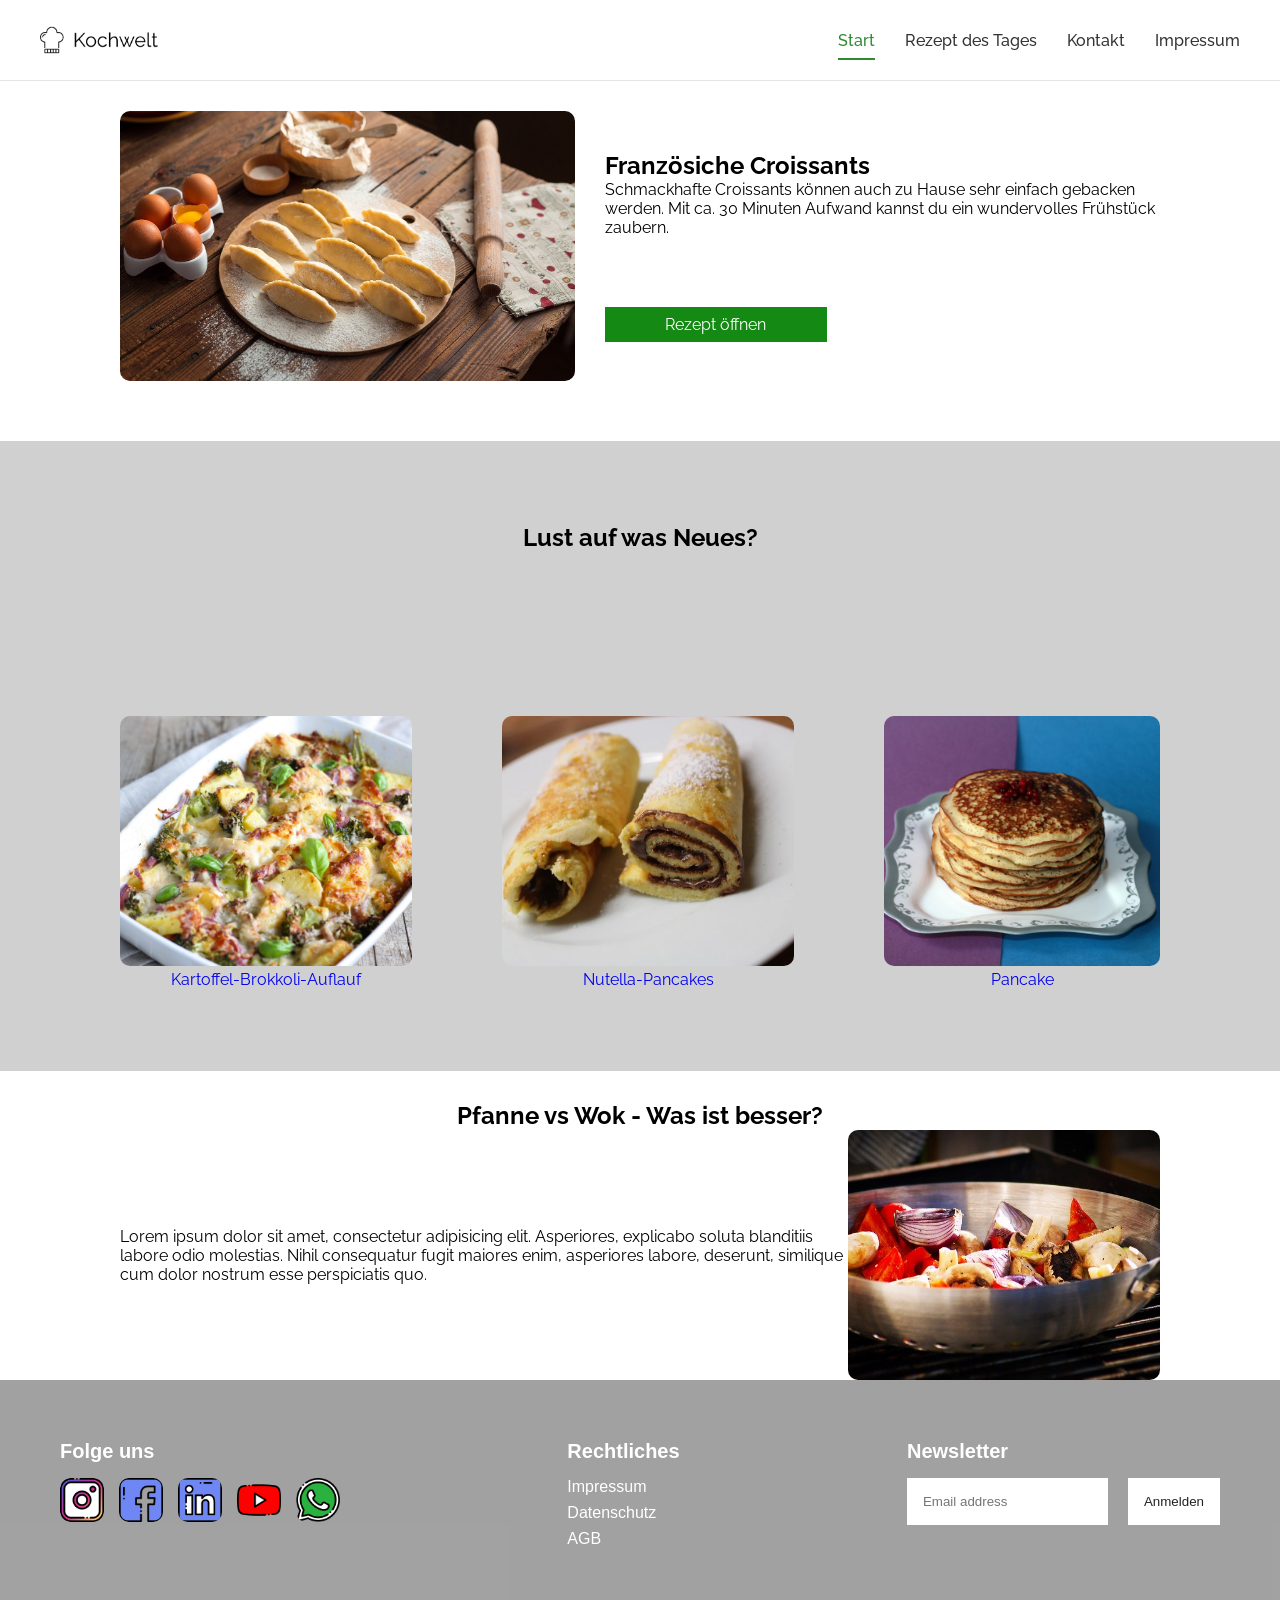
==== index.html @ 10989013 "change index.html" ====
<!doctype html>
<html lang="en">
  <head>
    <meta charset="UTF-8" />
    <meta name="viewport" content="width=device-width, initial-scale=1.0" />
    <title>Kochwelt</title>
    <link rel="icon" type="image/svg+xml" href="./assets/img/logo_small.png" />
    <link rel="stylesheet" href="./css/style.css" />
    <link rel="stylesheet" href="./css/fonts.css" />
  </head>

  <body>
    <header>
      <nav class="navbar">
        <div class="nav-inner">
          <a href="#top" class="logo">
            <img src="assets/img/logo.png" alt="Kochwelt" />
          </a>

          <ul class="nav-links">
            <li><a href="#home" class="active">Start</a></li>
            <li><a href="./pages/bestoftheday.html">Rezept des Tages</a></li>
            <li><a href="/pages/kontakt.html">Kontakt</a></li>
            <li><a href="#Impressum">Impressum</a></li>
          </ul>
        </div>
      </nav>
    </header>
    <main>
      <section class="hero">
        <img
          class="picture-croissant"
          src="./assets/img/croissant.jpg"
          alt="croissant"
        />
        <div class="hero-text">
          <h2 class="heading-hero">Französiche Croissants</h2>
          <p class="text-hero">
            Schmackhafte Croissants können auch zu Hause sehr einfach
            gebacken<br />
            werden. Mit ca. 30 Minuten Aufwand kannst du ein wundervolles
            Frühstück zaubern.
          </p>

          <a class="button-hero" href="./pages/bestoftheday.html">Rezept öffnen</a>
        </div>
      </section>
      <section class="recipe-section">
        <h2 class="heading-section">Lust auf was Neues?</h2>
        <div class="picture-box">
          <div class="recipe">
            <a href="./pages/auflauf.html">
              <img
                class="picture-section"
                src="./assets/img/Kartoffel-Brokkoli-Auflauf.jpg"
                alt="croissant"
            /></a>
            <a class="picture-link" href="./pages/auflauf.html"
              >Kartoffel-Brokkoli-Auflauf</a
            >
          </div>
          <div class="recipe">
            <a href="./pages/nutella-pancakes.html">
              <img
                class="picture-section"
                src="./assets/img/nutella-pancakes.jpg"
                alt="nutella-pancakes"
            /></a>
            <a class="picture-link" href="./pages/nutella-pancakes.html"
              >Nutella-Pancakes
            </a>
          </div>

         <div class="recipe">
            <a href="./pages/pancake.html">
              <img
                class="picture-section"
                src="./assets/img/pancake.jpg"
                alt="Pancake"
            /></a>
            <a class="picture-link" href="./pages/pancake.html"
              >Pancake</a
            >
          </div>
        </div>
      </section>
      <section class="wok-section">
        <h2 class="heading-wok">Pfanne vs Wok - Was ist besser?</h2>
        <div class="wok-box">
          <p class="text-wok">
            Lorem ipsum dolor sit amet, consectetur adipisicing elit.
            Asperiores, explicabo soluta blanditiis labore odio molestias. Nihil
            consequatur fugit maiores enim, asperiores labore, deserunt,
            similique cum dolor nostrum esse perspiciatis quo.
          </p>
          <img class="picture-wok" src="./assets/img/wok.jpg" alt="wok" />
        </div>
      </section>
           
       
    </main>

    <footer class="footer">
      <!-- Social Media -->
      <div class="footer-bereich">
        <h4>Folge uns</h4>

        <div class="footer-icons">
          <a href="https://www.instagram.com/" target="_blank"
            ><img src="../assets/img/instagram.png" alt="Instagram"
          /></a>
          <a href="https://www.facebook.com/" target="_blank"
            ><img src="../assets/img/facebook.png" alt="Facebook"
          /></a>
          <a href="https://www.linkedin.com/" target="_blank"
            ><img src="../assets/img/linkedin.png" alt="LinkedIn"
          /></a>
          <a href="https://youtube.com/" target="_blank"
            ><img src="../assets/img/youtube.png" alt="YouTube"
          /></a>
          <a href="https://www.whatsapp.com/?lang=de" target="_blank"
            ><img src="../assets/img/whatsapp.png" alt="WhatsApp"
          /></a>
        </div>
      </div>

      <!-- Rechtliches -->
      <div class="footer-bereich">
        <h4>Rechtliches</h4>

        <ul class="rechtliches-liste">
          <li>
            <a href="./pages/impressum.html"> Impressum</a>
          </li>
          <li>
            <a href="./pages/datenschutz.html"> Datenschutz</a>
          </li>
          <li><a href="#"> AGB</a></li>
        </ul>
      </div>

      <!-- Newsletter -->
      <div class="footer-bereich">
        <h4>Newsletter</h4>

        <form class="footer-form">
          <input required type="email" placeholder="Email address" />

          <button type="submit">Anmelden</button>
        </form>
      </div>
    </footer>
  </body>
</html>
---- css/style.css ----
* {
  margin: 0;
  padding: 0;
  box-sizing: border-box;
}

/* ---------- Header ---------- */
.navbar {
  position: static;
  background-color: #ffffff;
  border-bottom: 1px solid #e5e5e5;
  font-family: "Raleway", sans-serif;
}

.nav-inner {
  display: flex;
  align-items: center;
  justify-content: space-between;
  max-width: 1440px;
  margin: 0 auto;
  padding: 0 40px;
  height: 80px;
}

.logo {
  display: flex;
  align-items: center;
  text-decoration: none;
}

.logo img {
  height: 40px;
}

.nav-links {
  display: flex;
  align-items: center;
  gap: 30px;
  list-style: none;
  margin: 0;
  padding: 0;
}

.nav-links a {
  text-decoration: none;
  color: #333333;
  font-size: 16px;
  font-weight: 500;
  padding-bottom: 8px;
}

.nav-links a.active {
  color: #2e8b30;
  border-bottom: 2px solid #2e8b30;
}

/* ---------- Footer ---------- */

.footer {
  display: flex;
  justify-content: space-between;
  gap: 40px;
  background-color: rgb(122, 122, 122, 0.7);
  color: white;
  padding: 60px;
  font-family: "Gill Sans", "Gill Sans MT", Calibri, "Trebuchet MS", sans-serif;
}

/* Die einzelnen Bereiche im Footer */
.footer-bereich {
  display: flex;
  flex-direction: column;
  gap: 15px;
}

/* Überschriften */
.footer-bereich h4 {
  margin: 0;
  font-size: 20px;
}

/* Social-Media-Icons nebeneinander */
.footer-icons {
  display: flex;
  gap: 15px;
}

/* Alle Bilder innerhalb von footer-icons */
.footer-icons img {
  width: 44px;
  height: 44px;
}

/* Aufzählungszeichen entfernen */
.rechtliches-liste {
  display: flex;
  flex-direction: column;
  gap: 8px;
  list-style: none;
}

/* Unterstreichung entfernen und Schriftfarbe ändern */
.rechtliches-liste a {
  color: white;
  text-decoration: none;
}

/* Eingabefeld und Button nebeneinander */
.footer-form {
  display: flex;
  gap: 20px;
}

.footer-form input {
  padding: 16px;
  border: none;
}

.footer-form button {
  padding: 10px 16px;
  border: none;
  background-color: white;
  color: #222;
  cursor: pointer;
}
/*MAIN-BEREICH*/

body{
    font-family: "raleway", sans-serif;
    box-sizing: border-box;
    margin: 0;
    display: flex;
    flex-direction: column;
    min-height: 100vh;
}
main{
    flex: 1;
}
img{
    border-radius: 10px;
}

.hero{
    margin-top: 30px;
    display: flex;
    justify-content: space-between;
    align-items: center;
    gap: 30px;
    padding-inline: max(120px, calc(50% - 720px));
}

.picture-croissant{
    width: 45%;
    height: 270px;
    object-fit: cover;
}
.hero-text{
    width: 55%;
    display: flex;
    flex-direction: column;
    justify-content: space-between;
}
.heading-hero{
    font-family: raleway;
    
}
.text-hero{
    font-family: raleway;
    margin-bottom: 70px;
}
.button-hero{
    font-family: raleway;
    text-decoration: none;
    background-color: #008000eb;
    color: white;
    padding: 8px;
    display: inline-block;
    width: 40%;
    text-align: center;
}

.heading-section{
    font-family: raleway;
    text-align: center;
}
.picture-section{
    width: 100%;
    height: 250px;
    object-fit: cover;
}
.recipe-section{
    margin-top: 60px;
    height: 70dvh;
    background-color: #8080805e;
    padding-inline: max(120px, calc(50% - 720%));
    display: flex;
    flex-direction: column;
    justify-content: space-around;
    align-items: center;
}

.picture-box{
    display: flex;
    align-items: center;
    gap: 90px;
}
.picture-link{
    display: block;
    text-decoration: none;
    font-family: raleway;
    text-align: center;
    width: 100%;
}
.picture-text{
    text-align:center;
    width: 100%;
    font-family: raleway;
}
.wok-section{
    margin-top: 30px;
    padding-inline: max(120px, calc(50% - 720px));
}
.heading-wok{
    font-family: raleway;
    text-align: center;
}
.wok-box{
    display: flex;
    justify-content: space-between;
    align-items: center;
}
.picture-wok{
    width: 30%;
    height: 250px;
    object-fit: cover;
}

/* ---------- Anfang Rezeptseite Brokkoli-Auflauf  ---------- */

.rezept-main {
  max-width: 1000px;
  margin: 0 auto;
  padding: 60px 40px 100px 40px;
  font-family: "Raleway", sans-serif;
  color: #333333;
}

.rezept-titel {
  font-size: 36px;
  font-weight: 700;
  margin-bottom: 30px;
}

.rezept-bild {
  width: 100%;
  max-height: 400px;
  object-fit: cover;
  border-radius: 8px;
  margin-bottom: 30px;
}

.rezept-meta {
  display: flex;
  gap: 15px;
  margin-bottom: 30px;
}

.meta-item {
  background-color: #f0f0f0;
  border-radius: 20px;
  padding: 8px 16px;
  font-size: 14px;
  color: #555555;
}

.rezept-trenner {
  border: none;
  border-top: 1px solid #e5e5e5;
  margin-bottom: 30px;
}

.portionen-bereich {
  display: flex;
  align-items: center;
  gap: 15px;
  margin-bottom: 30px;
}

.portionen-bereich label {
  font-size: 16px;
}

.portionen-input {
  width: 60px;
  padding: 10px;
  border: 1px solid #cccccc;
  border-radius: 4px;
  text-align: center;
  font-size: 16px;
}

.portionen-btn {
  padding: 10px 24px;
  border: none;
  border-radius: 4px;
  background-color: #2e8b30;
  color: white;
  font-weight: 600;
  cursor: pointer;
}

.zutaten-liste {
  list-style: none;
  margin-bottom: 40px;
}

.zutaten-liste li {
  background-color: #f0f0f0;
  padding: 16px 20px;
  margin-bottom: 10px;
  border-radius: 4px;
  font-size: 16px;
}

.zubereitung-titel {
  font-size: 26px;
  font-weight: 700;
  margin-bottom: 20px;
}

.zeit-info-box {
  display: flex;
  gap: 40px;
  background-color: #f5f5f5;
  border-radius: 8px;
  padding: 20px 30px;
  margin-bottom: 40px;
}

.zeit-info-item {
  display: flex;
  align-items: center;
  gap: 12px;
}

.zeit-icon {
  font-size: 20px;
}

.zeit-info-text {
  display: flex;
  flex-direction: column;
}

.zeit-info-text strong {
  font-size: 16px;
  color: #333333;
}

.zeit-label {
  font-size: 13px;
  color: #777777;
}

.zubereitung-schritte {
  list-style: none;
  margin-bottom: 40px;
}

.zubereitung-schritte li {
  display: flex;
  gap: 20px;
  margin-bottom: 30px;
}

.schritt-nummer {
  flex-shrink: 0;
  width: 32px;
  height: 32px;
  border-radius: 50%;
  background-color: #d9e8d9;
  color: #414241;
  font-weight: 700;
  display: flex;
  align-items: center;
  justify-content: center;
}

.zubereitung-schritte p {
  font-size: 16px;
  line-height: 1.6;
  padding-top: 4px;
}

.autor-titel {
  font-size: 20px;
  font-weight: 700;
  margin-bottom: 20px;
}

.autor-bereich {
  display: flex;
  align-items: center;
  gap: 15px;
}

.autor-avatar {
  width: 60px;
  height: 60px;
  border-radius: 50%;
  object-fit: cover;
  background-color: #d9d9d9;
}

.autor-name {
  font-size: 18px;
  color: #333333;
}

/* ---------- ^^^^ Ende Rezeptseite Brokkoli-Auflauf  ^^^^  ---------- */

/* ---------- Anfang Kontaktseite ---------- */

.kontakt-main {
  display: flex;
  align-items: center;
}

.kontakt-section {
  width: 100%;
  display: flex;
  justify-content: center;
  padding: 40px;
}

.kontakt-box {
  width: 100%;
  max-width: 600px;
  background-color: #dddddd;
  border-radius: 8px;
  padding: 40px;
}

.kontakt-titel {
  font-family: "Raleway", sans-serif;
  font-size: 26px;
  font-weight: 700;
  color: #222222;
  margin-bottom: 30px;
}

.kontakt-form {
  display: flex;
  flex-direction: column;
  gap: 25px;
}

.form-group {
  display: flex;
  flex-direction: column;
  gap: 8px;
}

.form-group label {
  font-family: "Raleway", sans-serif;
  font-size: 15px;
  color: #333333;
}

.form-group input,
.form-group textarea {
  font-family: "Raleway", sans-serif;
  font-size: 15px;
  padding: 12px;
  border: none;
  border-radius: 4px;
  background-color: #ffffff;
  resize: vertical;
}

.kontakt-button {
  align-self: flex-start;
  font-family: "Raleway", sans-serif;
  padding: 12px 30px;
  border: none;
  border-radius: 4px;
  background-color: #2e8b30;
  color: white;
  font-weight: 600;
  cursor: pointer;
}

/* ---------- ^^^^ Ende Kontaktseite ^^^^ ---------- */
---- css/fonts.css ----
/* raleway-100 - latin */
@font-face {
  font-display: swap; /* Check https://developer.mozilla.org/en-US/docs/Web/CSS/@font-face/font-display for other options. */
  font-family: 'Raleway';
  font-style: normal;
  font-weight: 100;
  src: url('../assets/fonts/raleway-v37-latin-100.woff2') format('woff2'); /* Chrome 36+, Opera 23+, Firefox 39+, Safari 12+, iOS 10+ */
}
/* raleway-100italic - latin */
@font-face {
  font-display: swap; /* Check https://developer.mozilla.org/en-US/docs/Web/CSS/@font-face/font-display for other options. */
  font-family: 'Raleway';
  font-style: italic;
  font-weight: 100;
  src: url('../assets/fonts/raleway-v37-latin-100italic.woff2') format('woff2'); /* Chrome 36+, Opera 23+, Firefox 39+, Safari 12+, iOS 10+ */
}
/* raleway-200 - latin */
@font-face {
  font-display: swap; /* Check https://developer.mozilla.org/en-US/docs/Web/CSS/@font-face/font-display for other options. */
  font-family: 'Raleway';
  font-style: normal;
  font-weight: 200;
  src: url('../assets/fonts/raleway-v37-latin-200.woff2') format('woff2'); /* Chrome 36+, Opera 23+, Firefox 39+, Safari 12+, iOS 10+ */
}
/* raleway-200italic - latin */
@font-face {
  font-display: swap; /* Check https://developer.mozilla.org/en-US/docs/Web/CSS/@font-face/font-display for other options. */
  font-family: 'Raleway';
  font-style: italic;
  font-weight: 200;
  src: url('../assets/fonts/raleway-v37-latin-200italic.woff2') format('woff2'); /* Chrome 36+, Opera 23+, Firefox 39+, Safari 12+, iOS 10+ */
}
/* raleway-300 - latin */
@font-face {
  font-display: swap; /* Check https://developer.mozilla.org/en-US/docs/Web/CSS/@font-face/font-display for other options. */
  font-family: 'Raleway';
  font-style: normal;
  font-weight: 300;
  src: url('../assets/fonts/raleway-v37-latin-300.woff2') format('woff2'); /* Chrome 36+, Opera 23+, Firefox 39+, Safari 12+, iOS 10+ */
}
/* raleway-300italic - latin */
@font-face {
  font-display: swap; /* Check https://developer.mozilla.org/en-US/docs/Web/CSS/@font-face/font-display for other options. */
  font-family: 'Raleway';
  font-style: italic;
  font-weight: 300;
  src: url('../assets/fonts/raleway-v37-latin-300italic.woff2') format('woff2'); /* Chrome 36+, Opera 23+, Firefox 39+, Safari 12+, iOS 10+ */
}
/* raleway-regular - latin */
@font-face {
  font-display: swap; /* Check https://developer.mozilla.org/en-US/docs/Web/CSS/@font-face/font-display for other options. */
  font-family: 'Raleway';
  font-style: normal;
  font-weight: 400;
  src: url('../assets/fonts/raleway-v37-latin-regular.woff2') format('woff2'); /* Chrome 36+, Opera 23+, Firefox 39+, Safari 12+, iOS 10+ */
}
/* raleway-italic - latin */
@font-face {
  font-display: swap; /* Check https://developer.mozilla.org/en-US/docs/Web/CSS/@font-face/font-display for other options. */
  font-family: 'Raleway';
  font-style: italic;
  font-weight: 400;
  src: url('../assets/fonts/raleway-v37-latin-italic.woff2') format('woff2'); /* Chrome 36+, Opera 23+, Firefox 39+, Safari 12+, iOS 10+ */
}
/* raleway-500 - latin */
@font-face {
  font-display: swap; /* Check https://developer.mozilla.org/en-US/docs/Web/CSS/@font-face/font-display for other options. */
  font-family: 'Raleway';
  font-style: normal;
  font-weight: 500;
  src: url('../assets/fonts/raleway-v37-latin-500.woff2') format('woff2'); /* Chrome 36+, Opera 23+, Firefox 39+, Safari 12+, iOS 10+ */
}
/* raleway-500italic - latin */
@font-face {
  font-display: swap; /* Check https://developer.mozilla.org/en-US/docs/Web/CSS/@font-face/font-display for other options. */
  font-family: 'Raleway';
  font-style: italic;
  font-weight: 500;
  src: url('../assets/fonts/raleway-v37-latin-500italic.woff2') format('woff2'); /* Chrome 36+, Opera 23+, Firefox 39+, Safari 12+, iOS 10+ */
}
/* raleway-600 - latin */
@font-face {
  font-display: swap; /* Check https://developer.mozilla.org/en-US/docs/Web/CSS/@font-face/font-display for other options. */
  font-family: 'Raleway';
  font-style: normal;
  font-weight: 600;
  src: url('../assets/fonts/raleway-v37-latin-600.woff2') format('woff2'); /* Chrome 36+, Opera 23+, Firefox 39+, Safari 12+, iOS 10+ */
}
/* raleway-600italic - latin */
@font-face {
  font-display: swap; /* Check https://developer.mozilla.org/en-US/docs/Web/CSS/@font-face/font-display for other options. */
  font-family: 'Raleway';
  font-style: italic;
  font-weight: 600;
  src: url('../assets/fonts/raleway-v37-latin-600italic.woff2') format('woff2'); /* Chrome 36+, Opera 23+, Firefox 39+, Safari 12+, iOS 10+ */
}
/* raleway-700 - latin */
@font-face {
  font-display: swap; /* Check https://developer.mozilla.org/en-US/docs/Web/CSS/@font-face/font-display for other options. */
  font-family: 'Raleway';
  font-style: normal;
  font-weight: 700;
  src: url('../assets/fonts/raleway-v37-latin-700.woff2') format('woff2'); /* Chrome 36+, Opera 23+, Firefox 39+, Safari 12+, iOS 10+ */
}
/* raleway-700italic - latin */
@font-face {
  font-display: swap; /* Check https://developer.mozilla.org/en-US/docs/Web/CSS/@font-face/font-display for other options. */
  font-family: 'Raleway';
  font-style: italic;
  font-weight: 700;
  src: url('../assets/fonts/raleway-v37-latin-700italic.woff2') format('woff2'); /* Chrome 36+, Opera 23+, Firefox 39+, Safari 12+, iOS 10+ */
}
/* raleway-800 - latin */
@font-face {
  font-display: swap; /* Check https://developer.mozilla.org/en-US/docs/Web/CSS/@font-face/font-display for other options. */
  font-family: 'Raleway';
  font-style: normal;
  font-weight: 800;
  src: url('../assets/fonts/raleway-v37-latin-800.woff2') format('woff2'); /* Chrome 36+, Opera 23+, Firefox 39+, Safari 12+, iOS 10+ */
}
/* raleway-800italic - latin */
@font-face {
  font-display: swap; /* Check https://developer.mozilla.org/en-US/docs/Web/CSS/@font-face/font-display for other options. */
  font-family: 'Raleway';
  font-style: italic;
  font-weight: 800;
  src: url('../assets/fonts/raleway-v37-latin-800italic.woff2') format('woff2'); /* Chrome 36+, Opera 23+, Firefox 39+, Safari 12+, iOS 10+ */
}
/* raleway-900 - latin */
@font-face {
  font-display: swap; /* Check https://developer.mozilla.org/en-US/docs/Web/CSS/@font-face/font-display for other options. */
  font-family: 'Raleway';
  font-style: normal;
  font-weight: 900;
  src: url('../assets/fonts/raleway-v37-latin-900.woff2') format('woff2'); /* Chrome 36+, Opera 23+, Firefox 39+, Safari 12+, iOS 10+ */
}
/* raleway-900italic - latin */
@font-face {
  font-display: swap; /* Check https://developer.mozilla.org/en-US/docs/Web/CSS/@font-face/font-display for other options. */
  font-family: 'Raleway';
  font-style: italic;
  font-weight: 900;
  src: url('../assets/fonts/raleway-v37-latin-900italic.woff2') format('woff2'); /* Chrome 36+, Opera 23+, Firefox 39+, Safari 12+, iOS 10+ */
}
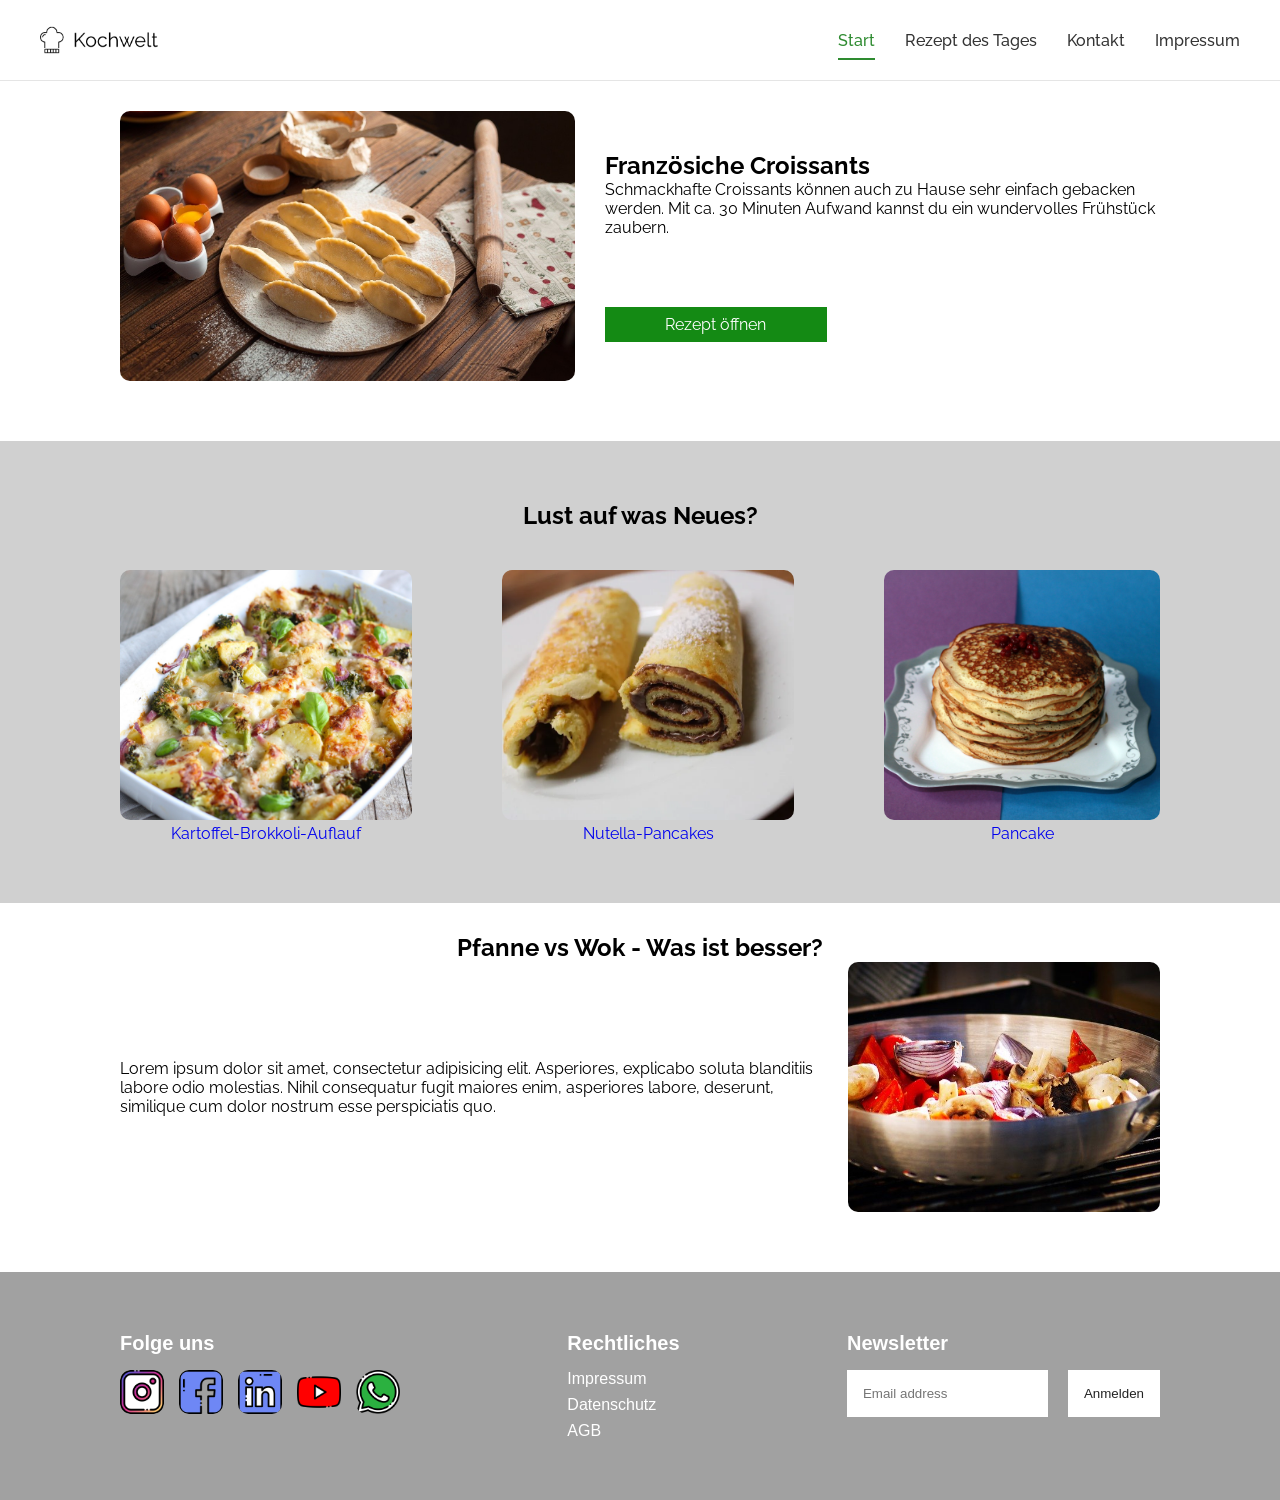
==== commit 1a4cba38: "add burger menue" ====
--- a/index.html
+++ b/index.html
@@ -17,6 +17,13 @@
             <img src="assets/img/logo.png" alt="Kochwelt" />
           </a>
 
+          <input type="checkbox" id="nav-toggle" class="nav-toggle" hidden />
+          <label for="nav-toggle" class="burger" aria-label="Menü öffnen/schließen">
+            <span></span>
+            <span></span>
+            <span></span>
+          </label>
+          <label for="nav-toggle" class="nav-overlay"></label>
           <ul class="nav-links">
             <li><a href="#home" class="active">Start</a></li>
             <li><a href="./pages/bestoftheday.html">Rezept des Tages</a></li>
@@ -135,7 +142,7 @@
           <li>
             <a href="./pages/datenschutz.html"> Datenschutz</a>
           </li>
-          <li><a href="#"> AGB</a></li>
+          <li><a href="./pages/agb.html"> AGB</a></li>
         </ul>
       </div>
 
@@ -151,4 +158,4 @@
       </div>
     </footer>
   </body>
-</html>
+</html>
--- a/css/style.css
+++ b/css/style.css
@@ -2,6 +2,16 @@
   margin: 0;
   padding: 0;
   box-sizing: border-box;
+}
+
+/* Kein horizontales Scrollen + Bilder nie breiter als ihr Container */
+html,
+body {
+  overflow-x: hidden;
+}
+
+img {
+  max-width: 100%;
 }
 
 /* ---------- Header ---------- */
@@ -54,6 +64,13 @@
   border-bottom: 2px solid #2e8b30;
 }
 
+/* Burger-Menü: auf Desktop komplett ausgeblendet */
+.nav-toggle,
+.burger,
+.nav-overlay {
+  display: none;
+}
+
 /* ---------- Footer ---------- */
 
 .footer {
@@ -62,7 +79,8 @@
   gap: 40px;
   background-color: rgb(122, 122, 122, 0.7);
   color: white;
-  padding: 60px;
+  padding-block: 60px;
+  padding-inline: max(120px, calc(50% - 720px));
   font-family: "Gill Sans", "Gill Sans MT", Calibri, "Trebuchet MS", sans-serif;
 }
 
@@ -83,6 +101,7 @@
 .footer-icons {
   display: flex;
   gap: 15px;
+  flex-wrap: wrap;
 }
 
 /* Alle Bilder innerhalb von footer-icons */
@@ -114,6 +133,7 @@
 .footer-form input {
   padding: 16px;
   border: none;
+  min-width: 0;
 }
 
 .footer-form button {
@@ -162,7 +182,7 @@
 }
 .heading-hero{
     font-family: raleway;
-    
+
 }
 .text-hero{
     font-family: raleway;
@@ -190,13 +210,14 @@
 }
 .recipe-section{
     margin-top: 60px;
-    height: 70dvh;
+    padding-block: 60px;
     background-color: #8080805e;
-    padding-inline: max(120px, calc(50% - 720%));
+    padding-inline: max(120px, calc(50% - 720px));
     display: flex;
     flex-direction: column;
-    justify-content: space-around;
+    justify-content: center;
     align-items: center;
+    gap: 40px;
 }
 
 .picture-box{
@@ -218,6 +239,7 @@
 }
 .wok-section{
     margin-top: 30px;
+    margin-bottom: 60px;
     padding-inline: max(120px, calc(50% - 720px));
 }
 .heading-wok{
@@ -228,11 +250,190 @@
     display: flex;
     justify-content: space-between;
     align-items: center;
+    gap: 30px;
 }
 .picture-wok{
     width: 30%;
     height: 250px;
     object-fit: cover;
+}
+
+/* ---------- Responsive: bis 320px optimiert ---------- */
+
+/* Tablet / kleiner Desktop: Padding reduzieren */
+@media (max-width: 1024px) {
+  .hero,
+  .recipe-section,
+  .wok-section {
+    padding-inline: 40px;
+  }
+  .picture-box {
+    gap: 40px;
+  }
+}
+
+/* Sektionen untereinander stapeln */
+@media (max-width: 768px) {
+  .hero {
+    flex-direction: column;
+    align-items: stretch;
+  }
+  .picture-croissant,
+  .hero-text {
+    width: 100%;
+  }
+  .text-hero {
+    margin-bottom: 30px;
+  }
+  .button-hero {
+    width: 100%;
+  }
+
+  .recipe-section {
+    height: auto;
+    padding-block: 40px;
+    gap: 30px;
+  }
+  .picture-box {
+    flex-direction: column;
+    gap: 30px;
+    width: 100%;
+  }
+  .recipe {
+    width: 100%;
+  }
+
+  .wok-box {
+    flex-direction: column;
+    align-items: stretch;
+  }
+  .picture-wok {
+    width: 100%;
+  }
+
+  .footer {
+    flex-wrap: wrap;
+    gap: 30px;
+    padding: 40px;
+  }
+}
+
+/* Smartphone */
+@media (max-width: 600px) {
+  .nav-inner {
+    flex-direction: row;
+    justify-content: space-between;
+    align-items: center;
+    height: 70px;
+    padding: 0 20px;
+  }
+
+  /* Burger-Icon anzeigen */
+  .burger {
+    display: flex;
+    flex-direction: column;
+    justify-content: space-between;
+    width: 30px;
+    height: 22px;
+    cursor: pointer;
+    z-index: 1002;
+  }
+  .burger span {
+    display: block;
+    width: 100%;
+    height: 3px;
+    border-radius: 2px;
+    background-color: #333333;
+    transition: transform 0.3s ease, opacity 0.3s ease;
+  }
+
+  /* Menü-Panel: fährt von rechts herein */
+  .nav-links {
+    position: fixed;
+    top: 0;
+    right: 0;
+    height: 100vh;
+    width: 75%;
+    max-width: 300px;
+    flex-direction: column;
+    justify-content: space-evenly;
+    align-items: center;
+    gap: 0;
+    padding: 90px 32px 40px;
+    background-color: #ffffff;
+    box-shadow: -4px 0 16px rgba(0, 0, 0, 0.15);
+    transform: translateX(100%);
+    transition: transform 0.3s ease;
+    z-index: 1001;
+  }
+  .nav-links li {
+    width: 100%;
+    text-align: center;
+  }
+  .nav-links a {
+    font-size: 18px;
+  }
+
+  /* Geöffneter Zustand */
+  .nav-toggle:checked ~ .nav-links {
+    transform: translateX(0);
+  }
+
+  /* Abdunkelnder Hintergrund (klick schließt das Menü) */
+  .nav-toggle:checked ~ .nav-overlay {
+    display: block;
+    position: fixed;
+    inset: 0;
+    background-color: rgba(0, 0, 0, 0.4);
+    z-index: 1000;
+  }
+
+  /* Burger -> X Animation */
+  .nav-toggle:checked ~ .burger span:nth-child(1) {
+    transform: translateY(9.5px) rotate(45deg);
+  }
+  .nav-toggle:checked ~ .burger span:nth-child(2) {
+    opacity: 0;
+  }
+  .nav-toggle:checked ~ .burger span:nth-child(3) {
+    transform: translateY(-9.5px) rotate(-45deg);
+  }
+
+  .hero,
+  .recipe-section,
+  .wok-section {
+    padding-inline: 20px;
+  }
+
+  .text-hero br {
+    display: none;
+  }
+
+  .footer {
+    flex-direction: column;
+    padding: 32px 20px;
+  }
+  .footer-form {
+    flex-direction: column;
+    gap: 12px;
+  }
+  .footer-form button {
+    width: 100%;
+  }
+}
+
+/* Sehr schmale Geräte bis 320px */
+@media (max-width: 380px) {
+  .nav-links {
+    gap: 10px;
+    font-size: 14px;
+  }
+  .nav-links a {
+    font-size: 14px;
+  }
+  .picture-croissant {
+    height: 200px;
+  }
 }
 
 /* ---------- Anfang Rezeptseite Brokkoli-Auflauf  ---------- */
@@ -249,6 +450,7 @@
   font-size: 36px;
   font-weight: 700;
   margin-bottom: 30px;
+  overflow-wrap: break-word;
 }
 
 .rezept-bild {
@@ -263,6 +465,7 @@
   display: flex;
   gap: 15px;
   margin-bottom: 30px;
+  flex-wrap: wrap;
 }
 
 .meta-item {
@@ -284,6 +487,7 @@
   align-items: center;
   gap: 15px;
   margin-bottom: 30px;
+  flex-wrap: wrap;
 }
 
 .portionen-bereich label {
@@ -335,6 +539,7 @@
   border-radius: 8px;
   padding: 20px 30px;
   margin-bottom: 40px;
+  flex-wrap: wrap;
 }
 
 .zeit-info-item {
@@ -490,4 +695,25 @@
   cursor: pointer;
 }
 
+/* Rezept- und Kontaktseite auf Smartphone */
+@media (max-width: 600px) {
+  .rezept-main {
+    padding: 32px 20px 60px 20px;
+  }
+  .rezept-titel {
+    font-size: 28px;
+  }
+  .zeit-info-box {
+    gap: 20px;
+    padding: 20px;
+  }
+
+  .kontakt-section {
+    padding: 24px 16px;
+  }
+  .kontakt-box {
+    padding: 24px;
+  }
+}
+
 /* ---------- ^^^^ Ende Kontaktseite ^^^^ ---------- */
